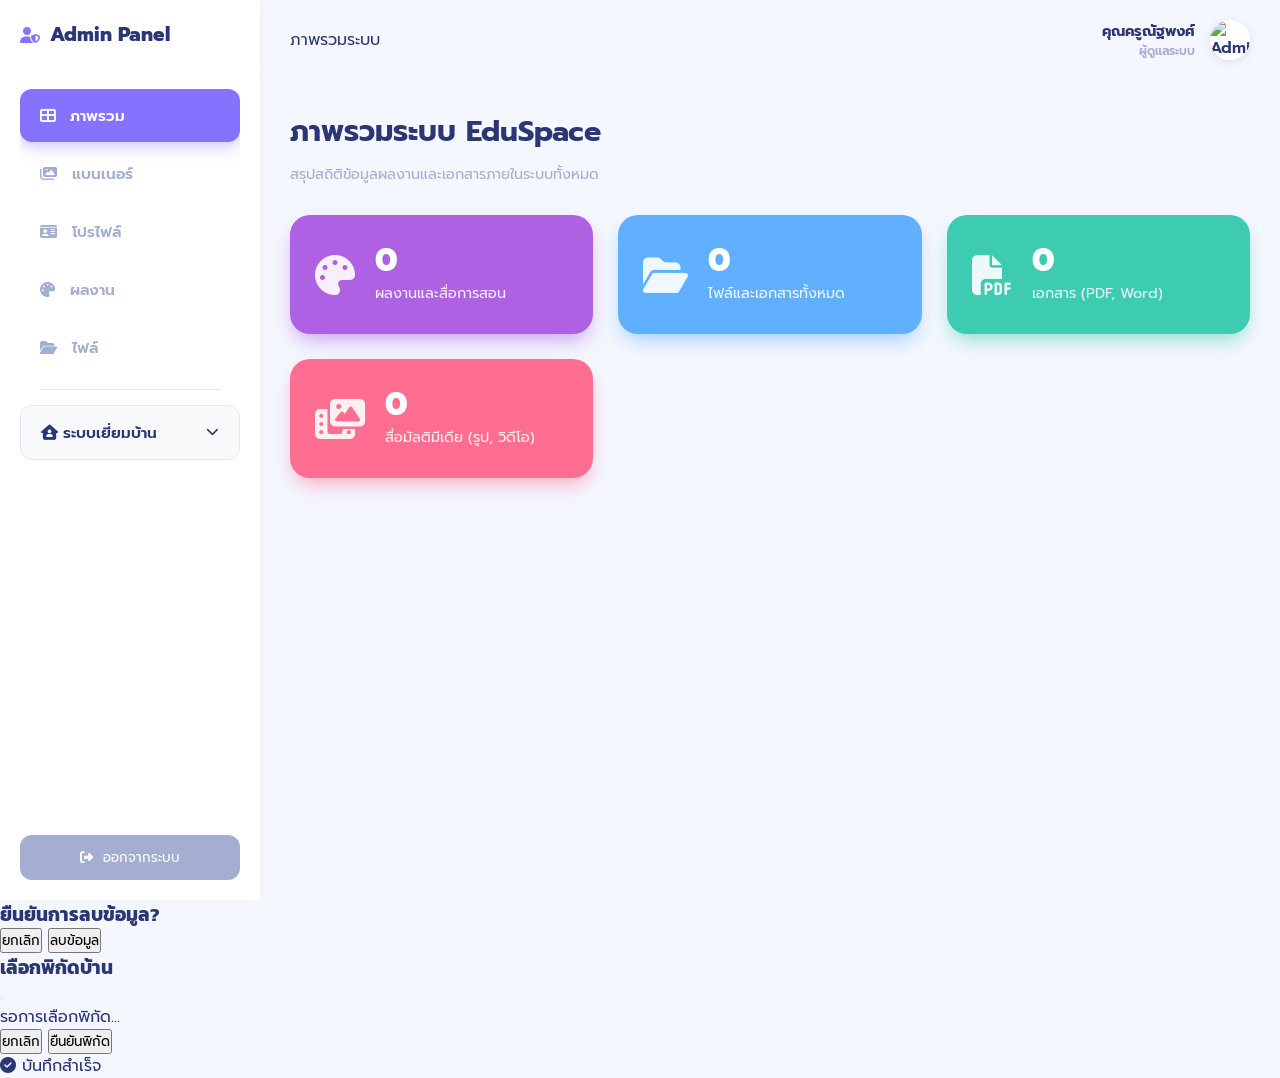
==== admin.html @ 5b153223 "Add files via upload" ====
<!DOCTYPE html>
<html lang="th">
<head>
    <meta charset="UTF-8">
    <meta name="viewport" content="width=device-width, initial-scale=1.0">
    <title>ระบบจัดการหลังบ้าน | EduSpace</title>
    
    <link href="https://fonts.googleapis.com/css2?family=Prompt:wght@300;400;600;800&display=swap" rel="stylesheet">
    <link rel="stylesheet" href="https://cdnjs.cloudflare.com/ajax/libs/font-awesome/6.4.0/css/all.min.css">
    
    <script src="https://cdn.tailwindcss.com"></script>
    <script>
        /* ปิดการล้างค่า CSS เดิม เพื่อไม่ให้หน้าแอดมินพัง */
        tailwind.config = { corePlugins: { preflight: false } };
    </script>
    <script src="https://cdn.jsdelivr.net/npm/lucide@0.263.0/dist/umd/lucide.min.js"></script>
    <script src="https://cdnjs.cloudflare.com/ajax/libs/html2pdf.js/0.10.1/html2pdf.bundle.min.js"></script>
    <link rel="stylesheet" href="https://unpkg.com/leaflet@1.9.4/dist/leaflet.css" />
    <script src="https://unpkg.com/leaflet@1.9.4/dist/leaflet.js"></script>

    <link rel="stylesheet" href="admin.css">
    <style>
        /* Portfolio & Files Admin Styles */
        .portfolio-list { margin-top: 30px; }
        .portfolio-item-row { background: white; border-radius: 16px; padding: 20px 25px; display: flex; align-items: center; gap: 20px; box-shadow: 0 4px 15px rgba(0,0,0,0.04); margin-bottom: 15px; transition: all 0.3s; border-left: 4px solid var(--c5-indigo); }
        .portfolio-item-row:hover { transform: translateX(5px); box-shadow: 0 8px 25px rgba(133,114,255,0.12); }
        .portfolio-thumb { width: 70px; height: 70px; border-radius: 12px; object-fit: cover; background: #f1f5f9; flex-shrink: 0; display: flex; align-items: center; justify-content: center; overflow: hidden; }
        .portfolio-thumb img { width: 100%; height: 100%; object-fit: cover; }
        .portfolio-item-info { flex: 1; }
        .portfolio-item-info h4 { font-size: 1rem; font-weight: 700; margin-bottom: 4px; }
        .portfolio-item-info p { font-size: 0.82rem; color: var(--text-muted); }
        .badge { padding: 4px 12px; border-radius: 20px; font-size: 0.75rem; font-weight: 600; flex-shrink: 0; }
        .badge-c2 { background: rgba(174,98,227,0.15); color: var(--c2-purple); }
        .btn-icon { width: 36px; height: 36px; border-radius: 10px; border: none; cursor: pointer; display: flex; align-items: center; justify-content: center; font-size: 0.9rem; transition: all 0.2s; flex-shrink: 0; }
        .btn-del { background: rgba(255,110,145,0.1); color: var(--c7-pink); }
        .btn-del:hover { background: var(--c7-pink); color: white; }
        .btn-edit { background: rgba(96,176,255,0.1); color: var(--c4-blue); margin-right: 5px; }
        .btn-edit:hover { background: var(--c4-blue); color: white; }

        .files-header { display: flex; justify-content: space-between; align-items: center; margin-bottom: 25px; flex-wrap: wrap; gap: 15px; }
        .search-box { display: flex; align-items: center; gap: 10px; background: white; padding: 10px 20px; border-radius: 12px; box-shadow: 0 2px 10px rgba(0,0,0,0.04); border: 1px solid #e2e8f0; }
        .search-box input { border: none; outline: none; font-family: var(--font-main); font-size: 0.95rem; width: 200px; }
        .files-grid { display: grid; grid-template-columns: repeat(auto-fill, minmax(200px, 1fr)); gap: 20px; }
        .file-card { background: white; border-radius: 16px; padding: 20px; text-align: center; box-shadow: 0 4px 15px rgba(0,0,0,0.04); transition: all 0.3s; cursor: pointer; position: relative; border: 2px solid transparent; }
        .file-card:hover { transform: translateY(-5px); border-color: var(--c5-indigo); box-shadow: 0 12px 30px rgba(133,114,255,0.15); }
        .file-card-icon { font-size: 2.5rem; margin-bottom: 12px; }
        .file-card-name { font-size: 0.85rem; font-weight: 600; word-break: break-all; margin-bottom: 5px; }
        .file-card-size { font-size: 0.75rem; color: var(--text-muted); }
        .file-card-actions { position: absolute; top: 10px; right: 10px; display: none; gap: 5px; }
        .file-card:hover .file-card-actions { display: flex; }

        .modal-overlay { position: fixed; inset: 0; background: rgba(15, 23, 42, 0.5); backdrop-filter: blur(8px); z-index: 999; display: none; align-items: center; justify-content: center; padding: 20px; }
        .modal-overlay.open { display: flex; }
        .modal-box { background: white; border-radius: 24px; padding: 0 40px 40px 40px; width: 100%; max-width: 650px; box-shadow: 0 25px 50px rgba(0,0,0,0.2); animation: modalIn 0.4s cubic-bezier(0.175,0.885,0.32,1.275); max-height: 85vh; overflow-y: auto; position: relative; }
        .modal-box::-webkit-scrollbar { width: 6px; }
        .modal-box::-webkit-scrollbar-track { background: transparent; margin: 20px 0; }
        .modal-box::-webkit-scrollbar-thumb { background: #cbd5e1; border-radius: 10px; }
        @keyframes modalIn { from { opacity: 0; transform: scale(0.95) translateY(20px); } to { opacity: 1; transform: scale(1) translateY(0); } }
        .modal-header { display: flex; justify-content: space-between; align-items: center; margin-bottom: 25px; position: sticky; top: 0; background: rgba(255,255,255,0.95); backdrop-filter: blur(10px); padding: 30px 0 20px 0; z-index: 10; border-bottom: 1px solid #f1f5f9; }
        .modal-close { background: #f1f5f9; border: none; width: 38px; height: 38px; border-radius: 50%; cursor: pointer; font-size: 1.1rem; color: var(--text-muted); transition: all 0.3s; }
        .modal-close:hover { background: var(--c7-pink); color: white; transform: rotate(90deg); }
        .color-picker-row { display: flex; gap: 10px; flex-wrap: wrap; margin-top: 10px; }
        .color-dot { width: 32px; height: 32px; border-radius: 50%; cursor: pointer; transition: transform 0.2s; border: 3px solid transparent; }
        .color-dot.selected { border-color: var(--text-main); transform: scale(1.15); }
        .upload-tabs { display: flex; gap: 10px; margin-bottom: 20px; }
        .upload-tab-btn { padding: 8px 18px; border-radius: 20px; border: none; font-family: var(--font-main); font-size: 0.85rem; font-weight: 600; cursor: pointer; transition: all 0.2s; background: #f1f5f9; color: var(--text-muted); }
        .upload-tab-btn.active { background: var(--c5-indigo); color: white; }
        .upload-tab-pane { display: none; }
        .upload-tab-pane.active { display: block; }
        .empty-state { text-align: center; padding: 60px 20px; color: var(--text-muted); }
        .empty-state i { font-size: 3rem; margin-bottom: 15px; opacity: 0.4; }
        .loading-row { display: flex; align-items: center; justify-content: center; padding: 40px; gap: 12px; color: var(--text-muted); }
        .spinner { width: 24px; height: 24px; border: 3px solid #e2e8f0; border-top-color: var(--c5-indigo); border-radius: 50%; animation: spin 0.8s linear infinite; }
        @keyframes spin { to { transform: rotate(360deg); } }
        .img-preview-box { width: 100%; height: 160px; border-radius: 12px; background: #f1f5f9; margin-top: 10px; display: flex; align-items: center; justify-content: center; overflow: hidden; position: relative; }
        .img-preview-box img { max-width: 100%; max-height: 100%; object-fit: contain; }
        .img-preview-label { font-size: 0.8rem; color: var(--text-muted); margin-top: 6px; text-align: center; }
        .confirm-btns { display: flex; gap: 10px; margin-top: 20px; }
        .btn-confirm-del { flex: 1; padding: 12px; border-radius: 12px; border: none; background: var(--c7-pink); color: white; font-family: var(--font-main); font-weight: 600; cursor: pointer; }
        .btn-cancel { flex: 1; padding: 12px; border-radius: 12px; border: none; background: #f1f5f9; color: var(--text-muted); font-family: var(--font-main); font-weight: 600; cursor: pointer; }
        .icon-pdf { color: #ef4444; } .icon-doc { color: #3b82f6; } .icon-img { color: var(--c2-purple); } .icon-vid { color: var(--c7-pink); } .icon-zip { color: var(--c3-yellow); } .icon-other { color: var(--text-muted); }
        .section-subtitle { color: var(--text-muted); font-size: 0.9rem; margin-top: -15px; margin-bottom: 25px; }
    </style>
</head>
<body>

<div class="admin-container">
    <aside class="sidebar" id="sidebar">
        <div class="sidebar-header">
            <i class="fas fa-user-shield c5-text"></i>
            <h2>Admin Panel</h2>
            <button id="close-sidebar" class="mobile-only"><i class="fas fa-times"></i></button>
        </div>
        <ul class="nav-links">
            <li class="active" data-tab="dashboard"><i class="fas fa-th-large"></i> ภาพรวม</li>
            <li data-tab="banner"><i class="fas fa-images"></i> แบนเนอร์</li>
            <li data-tab="profile"><i class="fas fa-id-card"></i> โปรไฟล์</li>
            <li data-tab="portfolio"><i class="fas fa-palette"></i> ผลงาน</li>
            <li data-tab="files"><i class="fas fa-folder-open"></i> ไฟล์</li>
            
            <hr style="margin: 15px 20px; border: 0; border-top: 1px solid #e2e8f0;">
            
            <li id="homeVisitToggle" class="menu-group-header">
                <div style="display: flex; align-items: center; justify-content: space-between; width: 100%;">
                    <span><i class="fas fa-house-user"></i> ระบบเยี่ยมบ้าน</span>
                    <i class="fas fa-chevron-down toggle-icon" id="visitChevron"></i>
                </div>
            </li>

            <div class="sub-menu-container collapsed" id="homeVisitSubMenu">
                <li data-tab="visit_dashboard"><i class="fas fa-chart-line"></i> สถิติเยี่ยมบ้าน</li>
                <li data-tab="students"><i class="fas fa-users"></i> ข้อมูลนักเรียน</li>
                <li data-tab="visit"><i class="fas fa-home"></i> บันทึกเยี่ยมบ้าน</li>
                <li data-tab="screening"><i class="fas fa-exclamation-triangle"></i> คัดกรองความเสี่ยง</li>
                <li data-tab="map"><i class="fas fa-map-marked-alt"></i> แผนที่ GPS</li>
                <li data-tab="reports"><i class="fas fa-file-pdf"></i> รายงาน PDF</li>
                <li data-tab="visit_settings"><i class="fas fa-cogs"></i> ตั้งค่าระบบเยี่ยมบ้าน</li>
            </div>
        </ul>
        <div class="sidebar-footer">
            <button onclick="logoutAdmin()" class="btn-back" style="width: 100%; border: none; cursor: pointer; font-family: var(--font-main);"><i class="fas fa-sign-out-alt"></i> ออกจากระบบ</button>
        </div>
    </aside>

    <main class="main-content">
        <header class="topbar">
            <div style="display:flex;align-items:center;gap:15px;">
                <button id="menu-toggle"><i class="fas fa-bars"></i></button>
                <span class="topbar-title" id="topbarTitle">ภาพรวมระบบ</span>
            </div>
            <div class="user-profile">
                <div class="user-info" style="text-align:right;">
                    <div style="font-weight:700;font-size:0.9rem;">คุณครูณัฐพงศ์</div>
                    <div style="font-size:0.75rem;color:var(--text-muted);">ผู้ดูแลระบบ</div>
                </div>
                <img src="https://api.dicebear.com/9.x/avataaars/svg?seed=Nattapong" alt="Admin">
            </div>
        </header>

        <div class="content-wrapper">

            <section id="dashboard" class="tab-content active">
                <h2 class="section-title">ภาพรวมระบบ EduSpace</h2>
                <p class="section-subtitle" style="margin-bottom: 30px;">สรุปสถิติข้อมูลผลงานและเอกสารภายในระบบทั้งหมด</p>
                
                <div class="stats-grid" style="grid-template-columns: repeat(auto-fill, minmax(240px, 1fr));">
                    <div class="stat-card-admin bg-c2">
                        <i class="fas fa-palette"></i>
                        <div class="stat-info">
                            <h3 id="stat-portfolio">0</h3>
                            <p>ผลงานและสื่อการสอน</p>
                        </div>
                    </div>
                    <div class="stat-card-admin bg-c4">
                        <i class="fas fa-folder-open"></i>
                        <div class="stat-info">
                            <h3 id="stat-files">0</h3>
                            <p>ไฟล์และเอกสารทั้งหมด</p>
                        </div>
                    </div>
                    <div class="stat-card-admin bg-c1">
                        <i class="fas fa-file-pdf"></i>
                        <div class="stat-info">
                            <h3 id="stat-docs">0</h3>
                            <p>เอกสาร (PDF, Word)</p>
                        </div>
                    </div>
                    <div class="stat-card-admin bg-c7">
                        <i class="fas fa-photo-video"></i>
                        <div class="stat-info">
                            <h3 id="stat-media">0</h3>
                            <p>สื่อมัลติมีเดีย (รูป, วิดีโอ)</p>
                        </div>
                    </div>
                </div>
            </section>

            <section id="banner" class="tab-content">
                <h2 class="section-title">จัดการแบนเนอร์หน้าแรก</h2>
                <form id="bannerForm" class="form-card">
                    <div class="input-group">
                        <label>หัวข้อหลัก (Heading)</label>
                        <input type="text" id="bannerHeading" placeholder="ยกระดับการเรียนรู้สู่อนาคต">
                    </div>
                    <div class="input-group">
                        <label>ข้อความรอง (Subtext)</label>
                        <textarea id="bannerSubtext" rows="3"></textarea>
                    </div>
                    <div class="input-group">
                        <label>รูปภาพพื้นหลัง Hero</label>
                        <div class="upload-tabs">
                            <button type="button" class="upload-tab-btn active" data-pane="url-pane">ใส่ลิงก์ URL</button>
                            <button type="button" class="upload-tab-btn" data-pane="file-pane">อัปโหลดไฟล์</button>
                            <button type="button" class="upload-tab-btn" data-pane="none-pane">ไม่มีรูป</button>
                        </div>
                        <div id="url-pane" class="upload-tab-pane active">
                            <input type="text" id="bannerImageUrl" placeholder="https://example.com/image.jpg">
                        </div>
                        <div id="file-pane" class="upload-tab-pane">
                            <div class="file-drop-area bg-c7-light">
                                <i class="fas fa-cloud-upload-alt c7-text"></i>
                                <p id="bannerFileName">ลากไฟล์มาวาง หรือ คลิกเพื่อเลือกภาพ</p>
                                <input type="file" id="bannerFile" accept="image/*">
                            </div>
                        </div>
                        <div id="none-pane" class="upload-tab-pane"><p style="color:var(--text-muted);padding:15px 0;">จะใช้พื้นหลังค่าเริ่มต้น</p></div>
                        <div class="img-preview-box" id="bannerPreviewBox"><i class="fas fa-image placeholder-icon"></i></div>
                    </div>
                    <button type="submit" id="btnSaveBanner" class="btn-submit bg-c5"><i class="fas fa-save"></i> บันทึกแบนเนอร์</button>
                </form>
            </section>

            <section id="profile" class="tab-content">
                <h2 class="section-title">จัดการข้อมูลส่วนตัว</h2>
                <form id="profileForm" class="form-card">
                    <div class="input-group"><label>ชื่อ-นามสกุล</label><input type="text" id="profInputName"></div>
                    <div class="input-group"><label>ตำแหน่ง</label><input type="text" id="profInputPosition"></div>
                    <div class="input-group"><label>ประวัติโดยย่อ</label><textarea id="profInputBio" rows="3"></textarea></div>
                    <div class="input-group"><label>หน้าที่การปฏิบัติงาน</label><textarea id="profInputJob" rows="3"></textarea></div>
                    <div class="input-group"><label>ข้อมูลอื่นๆ</label><textarea id="profInputOthers" rows="3"></textarea></div>
                    <div class="input-group">
                        <label>รูปภาพโปรไฟล์</label>
                        <div style="display: flex; gap: 10px; align-items: center;">
                            <input type="text" id="profInputImageUrl" placeholder="https://..." style="flex: 1; margin-bottom: 0;">
                            <input type="file" id="profUploadFile" accept="image/*" style="display: none;">
                            <button type="button" id="btnProfUpload" class="bg-c4" style="padding: 12px 20px; border: none; border-radius: 12px; color: white; cursor: pointer; font-weight: 600;"><i class="fas fa-cloud-upload-alt"></i> อัปโหลดรูป</button>
                        </div>
                        <small id="profUploadStatus" style="color: var(--c5-indigo); margin-top: 8px; display: block; font-weight: 600;"></small>
                    </div>
                    <button type="submit" class="btn-submit bg-c5"><i class="fas fa-save"></i> บันทึกโปรไฟล์</button>
                </form>
            </section>

            <section id="portfolio" class="tab-content">
                <h2 class="section-title">จัดการผลงาน</h2>
                <div style="display:flex;gap:15px;margin-bottom:25px;flex-wrap:wrap;">
                    <button id="btnAddPortfolio" class="btn-submit bg-c2" style="width:auto;padding:12px 25px;"><i class="fas fa-plus"></i> เพิ่มผลงานใหม่</button>
                    <div class="search-box"><i class="fas fa-search"></i><input type="text" id="portSearch" placeholder="ค้นหาผลงาน..."></div>
                </div>
                <div id="portList"><div class="loading-row"><div class="spinner"></div> กำลังโหลดข้อมูล...</div></div>
            </section>

            <section id="files" class="tab-content">
                <h2 class="section-title">จัดการไฟล์</h2>
                <div class="files-header">
                    <button id="btnAddFile" class="btn-submit bg-c4" style="width:auto;padding:12px 25px;"><i class="fas fa-upload"></i> อัปโหลดไฟล์ใหม่</button>
                    <div style="display:flex;gap:10px;align-items:center;flex-wrap:wrap;">
                        <div class="search-box"><i class="fas fa-search"></i><input type="text" id="fileSearch" placeholder="ค้นหาไฟล์..."></div>
                        <select id="fileTypeFilter" style="padding:10px 15px;border:1px solid #e2e8f0;border-radius:12px;outline:none;">
                            <option value="">ทุกประเภท</option><option value="pdf">PDF</option><option value="image">รูปภาพ</option><option value="video">วิดีโอ</option><option value="document">เอกสาร</option><option value="other">อื่นๆ</option>
                        </select>
                    </div>
                </div>
                <div id="fileGrid" class="files-grid"><div class="loading-row" style="grid-column:1/-1"><div class="spinner"></div> กำลังโหลดข้อมูล...</div></div>
            </section>

            <section id="visit_dashboard" class="tab-content space-y-6">
                <div><h2 class="font-semibold text-2xl text-slate-900 mb-1" style="font-family:'Kanit';">ภาพรวมการเยี่ยมบ้าน</h2><p class="text-slate-500 text-sm">สถิติการเยี่ยมบ้านนักเรียนทั้งหมด</p></div>
                <div class="grid grid-cols-1 md:grid-cols-2 lg:grid-cols-4 gap-4">
                    <div class="stat-card safe"><div class="flex items-center justify-between mb-3"><span class="text-slate-500 text-xs font-semibold tracking-wider">นักเรียนทั้งหมด</span> <i data-lucide="users" class="w-4 h-4 text-teal-600"></i></div><div id="statTotal" class="text-3xl font-bold text-slate-900">0</div></div>
                    <div class="stat-card"><div class="flex items-center justify-between mb-3"><span class="text-slate-500 text-xs font-semibold tracking-wider">เยี่ยมแล้ว</span> <i data-lucide="check-circle" class="w-4 h-4 text-sky-500"></i></div><div id="statVisited" class="text-3xl font-bold text-slate-900">0</div></div>
                    <div class="stat-card warning"><div class="flex items-center justify-between mb-3"><span class="text-slate-500 text-xs font-semibold tracking-wider">เฝ้าระวัง</span> <i data-lucide="alert-circle" class="w-4 h-4 text-amber-500"></i></div><div id="statWarning" class="text-3xl font-bold text-slate-900">0</div></div>
                    <div class="stat-card urgent"><div class="flex items-center justify-between mb-3"><span class="text-slate-500 text-xs font-semibold tracking-wider">เร่งด่วน</span> <i data-lucide="alert-triangle" class="w-4 h-4 text-rose-500"></i></div><div id="statUrgent" class="text-3xl font-bold text-slate-900">0</div></div>
                </div>
                <div class="grid grid-cols-1 lg:grid-cols-3 gap-6">
                    <div class="lg:col-span-2 bg-white rounded-2xl p-6" style="box-shadow: 0 10px 30px rgba(0,0,0,0.03);">
                        <h3 class="font-semibold text-lg text-slate-900 mb-4" style="font-family:'Kanit';">ประวัติการเยี่ยมบ้านล่าสุด</h3>
                        <div id="recentVisits" class="space-y-3"></div>
                    </div>
                    <div class="bg-teal-50 rounded-2xl p-6 border border-teal-100" style="box-shadow: 0 10px 30px rgba(0,0,0,0.03);">
                        <h3 class="font-semibold text-lg text-teal-900 mb-4" style="font-family:'Kanit';">📊 สรุปสถิติย่อ</h3>
                        <div class="space-y-4 text-sm">
                            <div class="flex justify-between items-center bg-white p-3 rounded-lg"><span class="text-slate-600">อัตราการเยี่ยมแล้ว</span> <span id="visitRate" class="font-bold text-teal-600 text-lg">0%</span></div>
                            <div class="flex justify-between items-center bg-white p-3 rounded-lg"><span class="text-slate-600">คะแนนความเสี่ยงเฉลี่ย</span> <span id="avgRisk" class="font-bold text-amber-600 text-lg">0</span></div>
                            <div class="flex justify-between items-center bg-white p-3 rounded-lg"><span class="text-slate-600">ต้องการความช่วยเหลือ</span> <span id="needsHelp" class="font-bold text-rose-600 text-lg">0 คน</span></div>
                        </div>
                    </div>
                </div>
            </section>

            <section id="students" class="tab-content space-y-6">
                <div class="flex flex-col sm:flex-row items-start sm:items-center justify-between gap-4">
                    <div><h2 class="font-semibold text-2xl text-slate-900 mb-1" style="font-family:'Kanit';">รายชื่อนักเรียน</h2></div>
                    <button onclick="openStudentForm()" class="bg-teal-600 hover:bg-teal-700 text-white px-5 py-2.5 rounded-lg text-sm font-medium flex items-center gap-2 transition shadow-sm border-none cursor-pointer"><i data-lucide="plus" class="w-4 h-4"></i> เพิ่มนักเรียน </button>
                </div>
                <div class="relative">
                    <i data-lucide="search" class="w-5 h-5 absolute left-3 top-3 text-slate-400"></i>
                    <input id="studentSearch" type="text" placeholder="ค้นหาชื่อ, เลขประจำตัว หรือชั้นเรียน..." class="w-full border border-slate-200 bg-white rounded-xl pl-10 pr-4 py-3 text-sm focus:border-teal-500 focus:ring-2 focus:ring-teal-100 outline-none" oninput="filterStudents()">
                </div>
                <div id="studentList" class="grid grid-cols-1 md:grid-cols-2 lg:grid-cols-3 gap-4"></div>
            </section>

            <section id="studentForm" class="tab-content">
                <button onclick="showPage('students')" class="text-sm text-teal-600 hover:text-teal-700 font-medium mb-6 flex items-center gap-1 bg-transparent border-none cursor-pointer"><i data-lucide="arrow-left" class="w-4 h-4"></i> ย้อนกลับ </button>
                <h2 id="sf_title" class="font-semibold text-2xl text-slate-900 mb-6" style="font-family:'Kanit';">เพิ่มนักเรียนใหม่</h2>
                <form id="studentDataForm" class="bg-white rounded-2xl border border-slate-100 p-6 md:p-8 space-y-6 max-w-3xl" style="box-shadow: 0 10px 30px rgba(0,0,0,0.03);">
                    <input type="hidden" id="sf_backendId">
                    <div class="grid grid-cols-1 md:grid-cols-2 gap-6">
                        <div><label class="block text-sm font-medium text-slate-700 mb-2">ชื่อ-สกุล *</label> <input id="sf_name" required class="w-full border border-slate-200 rounded-lg px-4 py-2.5 text-sm bg-slate-50 outline-none"></div>
                        <div><label class="block text-sm font-medium text-slate-700 mb-2">ชื่อเล่น</label> <input id="sf_nickname" class="w-full border border-slate-200 rounded-lg px-4 py-2.5 text-sm bg-slate-50 outline-none"></div>
                        <div><label class="block text-sm font-medium text-slate-700 mb-2">ชั้นเรียน *</label> <input id="sf_class" required placeholder="เช่น ม.1/1" class="w-full border border-slate-200 rounded-lg px-4 py-2.5 text-sm bg-slate-50 outline-none"></div>
                        <div><label class="block text-sm font-medium text-slate-700 mb-2">เลขที่ *</label> <input id="sf_number" type="number" class="w-full border border-slate-200 rounded-lg px-4 py-2.5 text-sm bg-slate-50 outline-none"></div>
                        <div><label class="block text-sm font-medium text-slate-700 mb-2">รหัสนักเรียน *</label> <input id="sf_id" required class="w-full border border-slate-200 rounded-lg px-4 py-2.5 text-sm bg-slate-50 outline-none"></div>
                        <div><label class="block text-sm font-medium text-slate-700 mb-2">เบอร์โทรศัพท์</label> <input id="sf_phone" type="tel" class="w-full border border-slate-200 rounded-lg px-4 py-2.5 text-sm bg-slate-50 outline-none"></div>
                        <div><label class="block text-sm font-medium text-slate-700 mb-2">Line ID</label> <input id="sf_line" class="w-full border border-slate-200 rounded-lg px-4 py-2.5 text-sm bg-slate-50 outline-none"></div>
                        <div><label class="block text-sm font-medium text-slate-700 mb-2">Facebook</label> <input id="sf_facebook" class="w-full border border-slate-200 rounded-lg px-4 py-2.5 text-sm bg-slate-50 outline-none"></div>
                    </div>
                    <div>
                        <label class="block text-sm font-medium text-slate-700 mb-2">รูปโปรไฟล์ (อัปโหลดอัตโนมัติ)</label> 
                        <div class="mt-1 flex justify-center px-6 pt-5 pb-6 border-2 border-slate-300 border-dashed rounded-xl bg-slate-50 cursor-pointer" onclick="document.getElementById('sf_photo').click()">
                            <div class="space-y-1 text-center">
                                <i data-lucide="image" class="mx-auto h-12 w-12 text-slate-400"></i>
                                <span class="text-teal-600 font-medium text-sm">คลิกอัปโหลดรูปภาพ</span>
                                <input id="sf_photo" type="file" accept="image/*" class="sr-only">
                                <p class="text-xs text-slate-500">PNG, JPG ไม่เกิน 5MB</p>
                            </div>
                        </div>
                        <div id="photoPreviewContainer" class="mt-4 hidden text-center">
                            <img id="photo_preview" class="w-32 h-32 object-cover rounded-full border-4 border-white shadow-md mx-auto">
                            <p class="text-xs text-slate-400 mt-2" id="photo_status"></p>
                        </div>
                    </div>
                    <div class="pt-4 border-t border-slate-100 flex justify-end gap-3">
                        <button type="button" onclick="showPage('students')" class="px-5 py-2.5 border border-slate-300 rounded-lg text-sm font-medium text-slate-700 bg-white cursor-pointer">ยกเลิก</button>
                        <button type="button" onclick="saveStudent()" id="saveStudentBtn" class="bg-teal-600 hover:bg-teal-700 text-white px-8 py-2.5 rounded-lg text-sm font-medium shadow-sm border-none cursor-pointer">บันทึกข้อมูล</button>
                    </div>
                </form>
            </section>

            <section id="visit" class="tab-content space-y-6">
                <div><h2 class="font-semibold text-2xl text-slate-900 mb-1" style="font-family:'Kanit';">บันทึกแบบเยี่ยมบ้าน</h2><p class="text-slate-500 text-sm">เลือกรหัสนักเรียนเพื่อบันทึกใหม่ หรือแก้ไขอัปเดตข้อมูลเดิม</p></div>
                <form id="visitForm" class="bg-white rounded-2xl border border-slate-100 p-6 md:p-8 max-w-4xl space-y-10" style="box-shadow: 0 10px 30px rgba(0,0,0,0.03);">
                    
                    <div class="space-y-4">
                        <h3 class="font-semibold text-lg text-teal-800 border-b pb-2" style="font-family:'Kanit';">1. ข้อมูลทั่วไป & สถานการณ์เยี่ยม</h3>
                        <div class="grid grid-cols-1 md:grid-cols-2 gap-4">
                            <div><label class="block text-sm font-medium mb-2">นักเรียน *</label><select id="vf_student" onchange="checkExistingVisit(this.value)" required class="w-full border border-slate-200 rounded-lg px-4 py-2.5 text-sm bg-slate-50 outline-none"></select></div>
                            <div><label class="block text-sm font-medium mb-2">ผู้เยี่ยม *</label><input id="vf_visitor" required class="w-full border border-slate-200 rounded-lg px-4 py-2.5 text-sm bg-slate-100 text-slate-500 cursor-not-allowed outline-none" readonly></div>
                            <div><label class="block text-sm font-medium mb-2">สถานการณ์เยี่ยม</label><select id="vf_visit_status" class="w-full border border-slate-200 rounded-lg px-4 py-2.5 text-sm bg-slate-50 outline-none"><option>เยี่ยมแล้ว</option><option>ยังไม่ได้เยี่ยม</option></select></div>
                            <div><label class="block text-sm font-medium mb-2">วันที่เยี่ยม / ภาคเรียน</label><div class="flex gap-2"><input id="vf_date" type="date" required class="w-full border border-slate-200 rounded-lg px-4 py-2.5 text-sm bg-slate-50 outline-none"><input id="vf_term" placeholder="ภาคเรียนที่" class="w-1/2 border border-slate-200 rounded-lg px-4 py-2.5 text-sm bg-slate-50 outline-none"></div></div>
                        </div>
                    </div>

                    <div class="space-y-4">
                        <h3 class="font-semibold text-lg text-teal-800 border-b pb-2" style="font-family:'Kanit';">2. สภาพที่อยู่อาศัยและการเดินทาง</h3>
                        <div class="grid grid-cols-1 md:grid-cols-2 gap-x-6 gap-y-4">
                            <div><label class="block text-sm font-medium mb-2">บ้านที่อาศัย</label><select id="vf_house_type" class="w-full border border-slate-200 rounded-lg px-4 py-2.5 text-sm outline-none"><option>บ้านตนเอง</option><option>บ้านเช่า</option><option>หอพัก</option><option>อาศัยอยู่กับผู้อื่น/ญาติ</option><option>อื่นๆ</option></select></div>
                            <div><label class="block text-sm font-medium mb-2">ระยะทาง (กม.) / เวลาเดินทาง (นาที)</label><div class="flex gap-2"><input id="vf_distance" type="number" step="0.01" placeholder="กม." class="w-1/2 border border-slate-200 rounded-lg px-4 py-2.5 text-sm bg-slate-100 outline-none" readonly><input id="vf_travel_time" type="number" placeholder="นาที" class="w-1/2 border border-slate-200 rounded-lg px-4 py-2.5 text-sm bg-slate-100 outline-none" readonly></div></div>
                            <div><label class="block text-sm font-medium mb-2">การเดินทางไปโรงเรียน</label><select id="vf_commute" class="w-full border border-slate-200 rounded-lg px-4 py-2.5 text-sm outline-none"><option>ผู้ปกครองมาส่ง</option><option>รถโรงเรียน</option><option>รถโดยสารประจำทาง</option><option>รถยนต์ส่วนตัว</option><option>รถจักรยานยนต์</option><option>รถจักรยาน</option><option>เดิน</option><option>อื่นๆ</option></select></div>
                            <div><label class="block text-sm font-medium mb-2">สภาพตัวบ้าน</label><select id="vf_house_cond" class="w-full border border-slate-200 rounded-lg px-4 py-2.5 text-sm outline-none"><option>ดี</option><option>พอใช้</option><option>เก่าทรุดโทรม</option></select></div>
                            <div><label class="block text-sm font-medium mb-2">ความเป็นระเบียบ</label><select id="vf_house_order" class="w-full border border-slate-200 rounded-lg px-4 py-2.5 text-sm outline-none"><option>สะอาดมีระเบียบ</option><option>ไม่ค่อยสะอาด</option><option>คับแคบ/ไม่มีความเป็นส่วนตัว</option><option>สกปรกไม่มีระเบียบ</option></select></div>
                            <div>
                                <label class="block text-sm font-medium mb-2">สาธารณูปโภคพื้นฐาน</label>
                                <div class="flex gap-4 items-center h-10">
                                    <label class="flex items-center gap-2 text-sm"><input type="checkbox" id="vf_util_elec" class="rounded text-teal-600 w-4 h-4" checked> ไฟฟ้า</label>
                                    <label class="flex items-center gap-2 text-sm"><input type="checkbox" id="vf_util_water" class="rounded text-teal-600 w-4 h-4" checked> น้ำประปา</label>
                                    <label class="flex items-center gap-2 text-sm"><input type="checkbox" id="vf_util_toilet" class="rounded text-teal-600 w-4 h-4" checked> ห้องสุขา</label>
                                </div>
                            </div>
                        </div>
                    </div>

                    <div class="space-y-4">
                        <h3 class="font-semibold text-lg text-teal-800 border-b pb-2" style="font-family:'Kanit';">3. ข้อมูลครอบครัว & รายได้</h3>
                        <div class="grid grid-cols-1 md:grid-cols-2 gap-x-6 gap-y-4">
                            <div><label class="block text-sm font-medium mb-2">จำนวนสมาชิก (คน)</label><input id="vf_fam_members" type="number" class="w-full border border-slate-200 rounded-lg px-4 py-2.5 text-sm outline-none"></div>
                            <div><label class="block text-sm font-medium mb-2">ความสัมพันธ์ในครอบครัว</label><select id="vf_fam_relation" class="w-full border border-slate-200 rounded-lg px-4 py-2.5 text-sm outline-none"><option>รักใคร่กันดี</option><option>ขัดแย้งบางครั้ง</option><option>ขัดแย้งบ่อยครั้ง</option><option>ห่างเหิน</option><option>มีการทำร้ายร่างกาย</option></select></div>
                            <div><label class="block text-sm font-medium mb-2">รายได้เฉลี่ยครอบครัว (บาท/เดือน)</label><input id="vf_fam_income" type="number" class="w-full border border-slate-200 rounded-lg px-4 py-2.5 text-sm outline-none"></div>
                            <div><label class="block text-sm font-medium mb-2">นักเรียนทำงานหารายได้ (บาท/วัน)</label><div class="flex gap-2"><input id="vf_job" placeholder="อาชีพ/งาน" class="w-1/2 border border-slate-200 rounded-lg px-4 py-2.5 text-sm outline-none"><input id="vf_job_income" type="number" placeholder="รายได้" class="w-1/2 border border-slate-200 rounded-lg px-4 py-2.5 text-sm outline-none"></div></div>
                        </div>
                    </div>

                    <div class="space-y-4">
                        <h3 class="font-semibold text-lg text-teal-800 border-b pb-2" style="font-family:'Kanit';">4. พฤติกรรมความเสี่ยง (เลือกเปิดหากพบความเสี่ยง)</h3>
                        <div id="riskTogglesContainer" class="grid grid-cols-1 md:grid-cols-2 gap-4 bg-slate-50 p-4 rounded-xl border border-slate-100"></div>
                    </div>

                    <div class="space-y-4">
                        <h3 class="font-semibold text-lg text-teal-800 border-b pb-2" style="font-family:'Kanit';">5. ความต้องการ & ข้อห่วงใย</h3>
                        <div class="grid grid-cols-1 gap-4">
                            <div><label class="block text-sm font-medium mb-2">ข้อห่วงใยของผู้ปกครอง</label><textarea id="vf_concern" rows="2" class="w-full border border-slate-200 rounded-lg px-4 py-2.5 text-sm outline-none"></textarea></div>
                            <div>
                                <label class="block text-sm font-medium mb-3">สิ่งที่ต้องการให้โรงเรียนช่วยเหลือ</label>
                                <div class="flex flex-wrap gap-4">
                                    <label class="flex items-center gap-2 text-sm"><input type="checkbox" id="vf_help_edu" class="rounded text-teal-600 w-4 h-4"> ด้านการเรียน</label>
                                    <label class="flex items-center gap-2 text-sm"><input type="checkbox" id="vf_help_behav" class="rounded text-teal-600 w-4 h-4"> ด้านพฤติกรรม</label>
                                    <label class="flex items-center gap-2 text-sm"><input type="checkbox" id="vf_help_econ" class="rounded text-teal-600 w-4 h-4"> ทุนการศึกษา/อาหาร</label>
                                </div>
                            </div>
                            <div>
                                <label class="block text-sm font-medium mb-2">ความช่วยเหลืออื่นๆ</label>
                                <input id="vf_otherHelp" placeholder="ระบุความช่วยเหลือเพิ่มเติม..." class="w-full border border-slate-200 rounded-lg px-4 py-2.5 text-sm outline-none">
                            </div>
                        </div>
                    </div>

                    <div class="space-y-4">
                        <h3 class="font-semibold text-lg text-teal-800 border-b pb-2" style="font-family:'Kanit';">6. แนบรูปภาพ & พิกัด GPS</h3>
                        <div class="grid grid-cols-1 md:grid-cols-2 gap-6">
                            <div class="border-2 border-dashed border-slate-200 rounded-xl p-4 text-center bg-slate-50 relative">
                                <label class="block text-sm font-medium text-slate-700 mb-2">รูปถ่ายภายนอกบ้าน</label>
                                <input type="file" id="vf_photo_ext" accept="image/*" class="text-sm text-slate-500 file:mr-4 file:py-2 file:px-4 file:rounded-full file:border-0 file:text-sm file:font-semibold file:bg-teal-50 file:text-teal-700 hover:file:bg-teal-100 cursor-pointer w-full">
                                <img id="preview_ext" class="hidden w-full h-32 object-cover rounded-lg mt-3 border shadow-sm">
                                <p id="status_ext" class="text-xs text-sky-600 mt-2"></p>
                            </div>
                            <div class="border-2 border-dashed border-slate-200 rounded-xl p-4 text-center bg-slate-50 relative">
                                <label class="block text-sm font-medium text-slate-700 mb-2">รูปถ่ายภายในบ้าน / ครอบครัว</label>
                                <input type="file" id="vf_photo_int" accept="image/*" class="text-sm text-slate-500 file:mr-4 file:py-2 file:px-4 file:rounded-full file:border-0 file:text-sm file:font-semibold file:bg-teal-50 file:text-teal-700 hover:file:bg-teal-100 cursor-pointer w-full">
                                <img id="preview_int" class="hidden w-full h-32 object-cover rounded-lg mt-3 border shadow-sm">
                                <p id="status_int" class="text-xs text-sky-600 mt-2"></p>
                            </div>
                        </div>
                        
                        <div class="mt-4 flex flex-col md:flex-row items-start md:items-center justify-between bg-sky-50 p-4 rounded-xl border border-sky-100 gap-4">
                            <div>
                                <p class="font-medium text-sm text-sky-900">พิกัด GPS บ้านนักเรียน</p>
                                <p id="gpsInfo" class="text-xs text-sky-600 mt-1 font-mono">ยังไม่มีข้อมูลพิกัด</p>
                            </div>
                            <div class="flex gap-2 w-full md:w-auto">
                                <button type="button" onclick="getGPS()" class="bg-sky-600 hover:bg-sky-700 text-white px-5 py-2.5 rounded-lg text-sm font-medium transition shadow-sm w-full md:w-auto flex items-center justify-center gap-2 border-none cursor-pointer"><i data-lucide="map-pin" class="w-4 h-4"></i> ดึงพิกัด</button>
                                <button type="button" onclick="openMapPicker()" class="bg-indigo-600 hover:bg-indigo-700 text-white px-5 py-2.5 rounded-lg text-sm font-medium transition shadow-sm w-full md:w-auto flex items-center justify-center gap-2 border-none cursor-pointer"><i data-lucide="map" class="w-4 h-4"></i> ปักหมุดเอง</button>
                            </div>
                        </div>
                        
                        <div class="mt-4">
                            <label class="block text-sm font-medium mb-2">ลายเซ็นผู้ปกครอง</label>
                            <canvas id="sigCanvas" class="border border-slate-300 rounded-xl w-full bg-white cursor-crosshair" height="120"></canvas>
                            <div class="text-right mt-2"><button type="button" onclick="clearSignature()" class="text-xs px-3 py-1.5 bg-rose-50 text-rose-600 rounded-lg hover:bg-rose-100 font-medium border-none cursor-pointer">ล้างลายเซ็น</button></div>
                        </div>
                    </div>

                    <div class="pt-6 border-t border-slate-200">
                        <button type="button" onclick="saveVisit()" id="saveVisitBtn" class="w-full bg-teal-600 hover:bg-teal-700 text-white px-6 py-4 rounded-xl text-lg font-semibold shadow-md flex justify-center items-center gap-2 border-none cursor-pointer">
                            <i data-lucide="save" class="w-5 h-5"></i> <span id="saveVisitBtnText">บันทึกข้อมูลเยี่ยมบ้าน</span>
                        </button>
                    </div>
                </form>
            </section>

            <section id="screening" class="tab-content space-y-6">
                <h2 class="font-semibold text-2xl mb-2" style="font-family:'Kanit';">คัดกรองความเสี่ยง</h2>
                <div id="screeningList" class="grid grid-cols-1 md:grid-cols-2 gap-4"></div>
            </section>
            
            <section id="map" class="tab-content space-y-4">
                <h2 class="font-semibold text-2xl mb-2" style="font-family:'Kanit';">แผนที่พิกัดบ้านนักเรียน</h2>
                <div class="flex flex-col lg:flex-row gap-4">
                    <div class="flex-1 bg-white rounded-2xl border border-slate-200 p-2 relative" style="box-shadow: 0 10px 30px rgba(0,0,0,0.03);">
                        <div id="mapCanvas" class="w-full h-[500px] lg:h-[600px] rounded-xl z-0"></div>
                    </div>
                    <div class="w-full lg:w-80 bg-white rounded-2xl border border-slate-200 p-4 flex flex-col h-[500px] lg:h-[600px]" style="box-shadow: 0 10px 30px rgba(0,0,0,0.03);">
                        <h3 class="font-semibold text-lg mb-3 flex items-center justify-between text-slate-800" style="font-family:'Kanit';">
                            <span>รายชื่อนักเรียน</span>
                            <span class="text-xs font-normal text-slate-500 bg-slate-100 px-2 py-1 rounded-lg">พิกัดทั้งหมด: <span id="mapStudentTotal">0</span></span>
                        </h3>
                        <div class="flex gap-2 mb-3 pb-3 border-b border-slate-100">
                            <button onclick="mapSelectAll(true)" class="flex-1 text-xs py-2 bg-teal-50 text-teal-700 rounded-lg font-medium border-none cursor-pointer hover:bg-teal-100 transition">เลือกทั้งหมด</button>
                            <button onclick="mapSelectAll(false)" class="flex-1 text-xs py-2 bg-slate-50 text-slate-600 rounded-lg font-medium border-none cursor-pointer hover:bg-slate-100 transition">ยกเลิก</button>
                        </div>
                        <div id="mapStudentCheckboxes" class="flex-1 overflow-y-auto space-y-1 pr-2"></div>
                    </div>
                </div>
                <div class="grid grid-cols-3 gap-4 text-center font-bold bg-white p-4 rounded-2xl border border-slate-200" style="box-shadow: 0 10px 30px rgba(0,0,0,0.03);">
                    <div><span class="block text-sm font-normal text-slate-500">แสดงบนแผนที่</span><span id="mapGpsCount" class="text-xl">0</span></div>
                    <div><span class="block text-sm font-normal text-slate-500">เฝ้าระวัง</span><span id="mapWarningCount" class="text-xl text-amber-500">0</span></div>
                    <div><span class="block text-sm font-normal text-slate-500">เร่งด่วน</span><span id="mapUrgentCount" class="text-xl text-rose-500">0</span></div>
                </div>
            </section>

            <section id="reports" class="tab-content space-y-6">
                <div class="flex flex-col md:flex-row justify-between items-start md:items-center gap-4">
                    <div>
                        <h2 class="font-semibold text-2xl text-slate-900" style="font-family:'Kanit';">รายงานผลการเยี่ยมบ้าน</h2>
                        <p class="text-sm text-slate-500">พิมพ์ PDF รูปแบบราชการ (Font Sarabun)</p>
                    </div>
                    <div class="flex items-center gap-3 w-full md:w-auto">
                        <div class="flex flex-col">
                            <label class="text-xs font-medium text-slate-500 mb-1">อัปโหลดหน้าปก PDF (A4)</label>
                            <input type="file" id="pdfCoverUpload" accept="image/*" class="text-xs text-slate-500 file:mr-2 file:py-1 file:px-3 file:rounded file:border-0 file:bg-indigo-50 file:text-indigo-700">
                        </div>
                        <button onclick="exportOfficialPDF()" class="bg-rose-600 hover:bg-rose-700 text-white px-5 py-3 rounded-xl text-sm font-medium flex items-center gap-2 shadow-sm border-none cursor-pointer"><i data-lucide="printer" class="w-4 h-4"></i> พิมพ์ PDF</button>
                    </div>
                </div>
                <div class="grid grid-cols-1 md:grid-cols-2 gap-6">
                    <div class="bg-white p-6 rounded-2xl border border-slate-200" style="box-shadow: 0 10px 30px rgba(0,0,0,0.03);"><h3 class="font-semibold mb-4" style="font-family:'Kanit';">สรุปความเสี่ยงรวม</h3><div id="classSummary" class="space-y-3"></div></div>
                    <div class="bg-white p-6 rounded-2xl border border-slate-200" style="box-shadow: 0 10px 30px rgba(0,0,0,0.03);"><h3 class="font-semibold mb-4" style="font-family:'Kanit';">รายชื่อแยกตามความเสี่ยง</h3><div id="individualReports" class="space-y-2 max-h-64 overflow-y-auto pr-2"></div></div>
                </div>
            </section>

            <section id="visit_settings" class="tab-content space-y-6">
                <h2 class="font-semibold text-2xl text-slate-900 mb-1" style="font-family:'Kanit';">การตั้งค่าระบบเยี่ยมบ้าน</h2>
                <div class="bg-white rounded-2xl border border-slate-200 p-6 md:p-8 max-w-2xl space-y-6" style="box-shadow: 0 10px 30px rgba(0,0,0,0.03);">
                    <div><label class="block text-sm font-medium mb-2">ชื่อโรงเรียน</label><input id="set_school" class="w-full border border-slate-200 rounded-lg px-4 py-2.5 text-sm bg-slate-50 outline-none"></div>
                    <div><label class="block text-sm font-medium mb-2">ชื่อครูประจำชั้น</label><input id="set_teacher" class="w-full border border-slate-200 rounded-lg px-4 py-2.5 text-sm bg-slate-50 outline-none"></div>
                    <div><label class="block text-sm font-medium mb-2">พิกัด GPS โรงเรียน</label><input id="set_school_gps" placeholder="เช่น 13.736717, 100.523186" class="w-full border border-slate-200 rounded-lg px-4 py-2.5 text-sm bg-slate-50 outline-none"></div>
                    <div><label class="block text-sm font-medium mb-2">Google Apps Script Web App URL</label> <input id="set_api" type="url" class="w-full border border-indigo-200 bg-indigo-50 rounded-lg px-4 py-3 text-sm outline-none"></div>
                    <button onclick="saveSettings()" class="bg-slate-800 text-white px-6 py-3 rounded-xl font-medium w-full mt-4 shadow-sm border-none cursor-pointer hover:bg-slate-900 transition">บันทึกการตั้งค่า</button>
                </div>
            </section>

        </div>
    </main>
</div>

<div class="modal-overlay" id="modalPortfolio">
    <div class="modal-box">
        <div class="modal-header">
            <h3 id="modalPortTitle"><i class="fas fa-palette c2-text"></i> เพิ่มผลงานใหม่</h3>
            <button class="modal-close" data-close="modalPortfolio"><i class="fas fa-times"></i></button>
        </div>
        <form id="portfolioForm">
            <input type="hidden" id="portId">
            <div class="input-group"><label>ชื่อผลงาน / หมวดหมู่</label><input type="text" id="portTitle" required></div>
            <div class="input-group"><label>คำอธิบายสั้นๆ</label><textarea id="portDesc" rows="2"></textarea></div>
            <div class="input-group"><label>รายละเอียดเชิงลึก</label><textarea id="portLongDesc" rows="5"></textarea></div>
            <div class="input-group">
                <label>สี Theme</label>
                <div class="color-picker-row">
                    <div class="color-dot selected" data-color="c2" style="background:var(--c2-purple);"></div>
                    <div class="color-dot" data-color="c4" style="background:var(--c4-blue);"></div>
                    <div class="color-dot" data-color="c7" style="background:var(--c7-pink);"></div>
                    <div class="color-dot" data-color="c1" style="background:var(--c1-teal);"></div>
                </div>
                <input type="hidden" id="portColor" value="c2">
            </div>
            <div class="input-group"><label>ป้ายกำกับ (badge)</label><input type="text" id="portBadge"></div>
            <div class="input-group"><label>ชื่อปุ่มหลัก</label><input type="text" id="portBtn1" value="ดูรายละเอียด"></div>
            <div class="input-group"><label>ลิงก์ปุ่มหลัก</label><input type="text" id="portBtn1Link"></div>
            <div class="input-group"><label>ชื่อปุ่มรอง</label><input type="text" id="portBtn2" value="แกลลอรี"></div>
            <div class="input-group"><label>ลิงก์ปุ่มรอง</label><input type="text" id="portBtn2Link"></div>
            <div class="input-group">
                <label>รูปภาพการ์ด</label>
                <div class="upload-tabs">
                    <button type="button" class="upload-tab-btn active" data-pane="port-url-pane">ใส่ลิงก์ URL</button>
                    <button type="button" class="upload-tab-btn" data-pane="port-file-pane">อัปโหลดไฟล์</button>
                </div>
                <div id="port-url-pane" class="upload-tab-pane active"><input type="text" id="portImageUrl"></div>
                <div id="port-file-pane" class="upload-tab-pane">
                    <div class="file-drop-area bg-c2-light"><i class="fas fa-cloud-upload-alt c2-text"></i><p id="portFileName">คลิกหรือลากไฟล์</p><input type="file" id="portFile" accept="image/*"></div>
                </div>
                <div class="img-preview-box" id="portPreviewBox"><i class="fas fa-image placeholder-icon"></i></div>
            </div>
            <div class="input-group"><label>ลำดับแสดงผล</label><input type="number" id="portOrder" value="99"></div>
            <button type="submit" class="btn-submit bg-c2" id="btnSavePortfolio"><i class="fas fa-save"></i> บันทึกผลงาน</button>
        </form>
    </div>
</div>

<div class="modal-overlay" id="modalFile">
    <div class="modal-box">
        <div class="modal-header">
            <h3><i class="fas fa-upload c4-text"></i> อัปโหลดไฟล์ใหม่</h3>
            <button class="modal-close" data-close="modalFile"><i class="fas fa-times"></i></button>
        </div>
        <form id="fileUploadForm">
            <div class="input-group"><label>ชื่อไฟล์</label><input type="text" id="fileName" required></div>
            <div class="input-group"><label>ประเภทไฟล์</label><select id="fileType"><option value="pdf">PDF</option><option value="document">เอกสาร</option><option value="image">รูปภาพ</option><option value="video">วิดีโอ</option><option value="other">อื่นๆ</option></select></div>
            <div class="input-group"><label>ลิงก์ไฟล์</label><input type="text" id="fileUrl" required></div>
            <div class="input-group"><label>คำอธิบายไฟล์</label><textarea id="fileDesc" rows="2"></textarea></div>
            <div class="input-group"><label>หมวดหมู่</label><input type="text" id="fileCat"></div>
            <div class="input-group"><label>ลำดับ</label><input type="number" id="fileOrder" value="1"></div>
            <button type="submit" class="btn-submit bg-c4"><i class="fas fa-save"></i> บันทึกข้อมูลไฟล์</button>
        </form>
    </div>
</div>

<div class="modal-overlay" id="modalConfirmDelete">
    <div class="modal-box" style="max-width:380px;">
        <div class="modal-header">
            <h3><i class="fas fa-trash c7-text"></i> ยืนยันการลบ</h3>
            <button class="modal-close" data-close="modalConfirmDelete"><i class="fas fa-times"></i></button>
        </div>
        <p id="confirmDeleteMsg" style="color:var(--text-muted);line-height:1.6;"></p>
        <div class="confirm-btns">
            <button class="btn-cancel" data-close="modalConfirmDelete">ยกเลิก</button>
            <button class="btn-confirm-del" id="btnConfirmDelete"><i class="fas fa-trash"></i> ลบเลย</button>
        </div>
    </div>
</div>

<div id="deleteOverlay" class="fixed inset-0 bg-black/40 z-50 hidden flex items-center justify-center p-4 backdrop-blur-sm">
    <div class="bg-white rounded-2xl p-6 max-w-sm w-full space-y-4 text-center shadow-xl">
        <h3 class="font-semibold text-lg text-slate-900" style="font-family:'Kanit';">ยืนยันการลบข้อมูล?</h3>
        <p id="deleteMsgVisit" class="text-sm text-slate-500 pb-4"></p>
        <div class="flex gap-3 justify-center">
            <button onclick="cancelDelete()" class="px-5 py-2.5 border border-slate-200 bg-white rounded-xl text-sm cursor-pointer w-full hover:bg-slate-50 transition">ยกเลิก</button>
            <button onclick="confirmDelete()" class="px-5 py-2.5 bg-rose-600 text-white border-none rounded-xl text-sm cursor-pointer w-full hover:bg-rose-700 transition">ลบข้อมูล</button>
        </div>
    </div>
</div>

<div id="mapPickerModal" class="fixed inset-0 bg-black/50 z-[60] hidden flex items-center justify-center p-4 backdrop-blur-sm">
    <div class="bg-white rounded-2xl w-full max-w-3xl overflow-hidden shadow-2xl flex flex-col">
        <div class="p-4 border-b border-slate-100 flex justify-between items-center bg-slate-50">
            <h3 class="font-semibold text-lg text-slate-800" style="font-family:'Kanit';">เลือกพิกัดบ้าน</h3>
            <button type="button" onclick="closeMapPicker()" class="border-none bg-slate-200 hover:bg-slate-300 rounded-full p-1 cursor-pointer transition"><i data-lucide="x" class="w-5 h-5"></i></button>
        </div>
        <div class="p-2 bg-slate-100"><div id="pickerMapCanvas" class="w-full h-[60vh] rounded-xl z-0 border border-slate-300"></div></div>
        <div class="p-4 bg-white flex flex-col sm:flex-row justify-between items-center gap-4">
            <div class="text-sm text-slate-600 font-mono bg-slate-50 px-3 py-1.5 rounded-lg border border-slate-200 w-full sm:w-auto text-center" id="pickerCoords">รอการเลือกพิกัด...</div>
            <div class="flex gap-3 w-full sm:w-auto">
                <button type="button" onclick="closeMapPicker()" class="w-full sm:w-auto px-5 py-2.5 border border-slate-300 bg-white hover:bg-slate-50 rounded-lg text-sm cursor-pointer transition">ยกเลิก</button>
                <button type="button" onclick="confirmMapPicker()" class="w-full sm:w-auto px-5 py-2.5 bg-indigo-600 hover:bg-indigo-700 text-white border-none rounded-lg text-sm cursor-pointer transition flex items-center justify-center gap-2"><i data-lucide="check-circle" class="w-4 h-4"></i> ยืนยันพิกัด</button>
            </div>
        </div>
    </div>
</div>

<div class="toast" id="toastAdmin">
    <i class="fas fa-check-circle"></i>
    <span id="toastMsgAdmin">บันทึกสำเร็จ</span>
</div>

<script src="https://www.gstatic.com/firebasejs/10.8.0/firebase-app-compat.js"></script>
<script src="https://www.gstatic.com/firebasejs/10.8.0/firebase-auth-compat.js"></script>
<script src="https://www.gstatic.com/firebasejs/10.8.0/firebase-firestore-compat.js"></script>
<script src="https://www.gstatic.com/firebasejs/10.8.0/firebase-storage-compat.js"></script>
<script src="admin.js"></script>
</body>
</html>
---- admin.css ----
@import url('https://fonts.googleapis.com/css2?family=Prompt:wght@300;400;600;800&display=swap');
@import url('https://fonts.googleapis.com/css2?family=Kanit:wght@300;400;500;600;700&display=swap');

:root {
    --font-main: 'Prompt', sans-serif;
    
    /* 10 Colors Palette */
    --c1-teal: #3dcbb1;
    --c2-purple: #ae62e3;
    --c3-yellow: #ffb84d;
    --c4-blue: #60b0ff;
    --c5-indigo: #8572ff;
    --c6-orange: #ff8b60;
    --c7-pink: #ff6e91;
    --c8-magenta: #c962ff;
    --c9-cyan: #3fd4e5;
    --c10-green: #3cd4a0;

    /* Light variants for background */
    --c2-light: rgba(174, 98, 227, 0.1);
    --c4-light: rgba(96, 176, 255, 0.1);
    --c7-light: rgba(255, 110, 145, 0.1);

    --bg-main: #f4f7fe;
    --sidebar-bg: #ffffff;
    --text-main: #2b3674;
    --text-muted: #a3aed1;
}

* { 
    margin: 0; 
    padding: 0; 
    box-sizing: border-box; 
    font-family: var(--font-main); 
}

body { 
    background-color: var(--bg-main); 
    color: var(--text-main); 
    overflow-x: hidden; 
}

/* Utilities */
.c2-text { color: var(--c2-purple); }
.c4-text { color: var(--c4-blue); }
.c5-text { color: var(--c5-indigo); }
.c7-text { color: var(--c7-pink); }
.bg-c2-light { background-color: var(--c2-light); border: 2px dashed var(--c2-purple); }
.bg-c4-light { background-color: var(--c4-light); border: 2px dashed var(--c4-blue); }
.bg-c7-light { background-color: var(--c7-light); border: 2px dashed var(--c7-pink); }

/* Layout */
.admin-container { 
    display: flex; 
    min-height: 100vh; 
}

/* Sidebar */
.sidebar {
    width: 260px; 
    background: var(--sidebar-bg);
    padding: 20px; 
    box-shadow: 4px 0 20px rgba(0,0,0,0.02);
    display: flex; 
    flex-direction: column; 
    z-index: 100;
    transition: transform 0.3s ease;
}

.sidebar-header { 
    display: flex; 
    align-items: center; 
    gap: 10px; 
    margin-bottom: 40px; 
}

.sidebar-header h2 { 
    font-size: 1.2rem; 
    font-weight: 800; 
}

.mobile-only { 
    display: none; 
    background: none; 
    border: none; 
    font-size: 1.5rem; 
    color: var(--text-muted); 
    cursor: pointer; 
    margin-left: auto; 
}

.nav-links { 
    list-style: none; 
    flex: 1; 
    overflow-y: auto;
}

.nav-links::-webkit-scrollbar { width: 4px; }
.nav-links::-webkit-scrollbar-thumb { background: #cbd5e1; border-radius: 4px; }

.nav-links li {
    padding: 15px 20px; 
    margin-bottom: 5px;
    border-radius: 12px; 
    cursor: pointer;
    font-weight: 600; 
    color: var(--text-muted);
    display: flex; 
    align-items: center; 
    gap: 15px;
    transition: all 0.3s;
    font-size: 0.95rem;
}

.nav-links li:hover { 
    background: rgba(0,0,0,0.02); 
    color: var(--c5-indigo); 
}

.nav-links li.active { 
    background: var(--c5-indigo); 
    color: white; 
    box-shadow: 0 5px 15px rgba(133, 114, 255, 0.4); 
}

.sidebar-footer .btn-back {
    display: flex; 
    align-items: center; 
    gap: 10px; 
    padding: 12px;
    text-decoration: none; 
    color: white; 
    background: var(--text-muted);
    border-radius: 12px; 
    justify-content: center; 
    transition: 0.3s;
    margin-top: 20px;
}

.sidebar-footer .btn-back:hover { 
    background: var(--text-main); 
}

/* Modal */
#modalPortfolio, #modalFile { padding: 0; }
#modalPortfolio .modal-box, #modalFile .modal-box {
    width: 100vw; max-width: 100%; height: 100vh; max-height: 100vh; border-radius: 0;
}
#modalPortfolio form, #modalFile form { max-width: 800px; margin: 0 auto; }
#modalPortfolio .modal-header, #modalFile .modal-header { max-width: 800px; margin: 0 auto 25px auto; }
@media (max-width: 576px) {
    #modalPortfolio .modal-box, #modalFile .modal-box { border-radius: 0; }
}

/* Main Content */
.main-content { 
    flex: 1; 
    display: flex; 
    flex-direction: column; 
    width: calc(100% - 260px); 
}

.topbar {
    display: flex; justify-content: space-between; align-items: center;
    padding: 20px 30px; background: rgba(244, 247, 254, 0.8);
    backdrop-filter: blur(10px); position: sticky; top: 0; z-index: 50;
}

#menu-toggle { 
    background: white; border: none; padding: 10px; border-radius: 8px; 
    cursor: pointer; box-shadow: 0 2px 10px rgba(0,0,0,0.05); display: none; 
}

.user-profile { display: flex; align-items: center; gap: 15px; font-weight: 600; }
.user-profile img { width: 40px; height: 40px; border-radius: 50%; background: white; box-shadow: 0 2px 10px rgba(0,0,0,0.1); }
.content-wrapper { padding: 30px; }

/* Tabs */
.tab-content { display: none; animation: fadeIn 0.4s ease; }
.tab-content.active { display: block; }
@keyframes fadeIn { from { opacity: 0; transform: translateY(10px); } to { opacity: 1; transform: translateY(0); } }

.section-title { font-size: 1.8rem; margin-bottom: 25px; color: var(--text-main); }

/* Dashboard Stats Grid */
.stats-grid { display: grid; grid-template-columns: repeat(auto-fill, minmax(200px, 1fr)); gap: 25px; }
.stat-card-admin {
    padding: 30px 25px; border-radius: 20px; color: white; display: flex; align-items: center; gap: 20px; transition: all 0.3s ease;
}
.stat-card-admin:hover { transform: translateY(-5px); box-shadow: 0 15px 30px rgba(0,0,0,0.15); }
.stat-card-admin i { font-size: 2.5rem; opacity: 0.9; }
.stat-info { text-align: left; }
.stat-info h3 { font-size: 2rem; font-weight: 800; margin-bottom: 2px; line-height: 1; }
.stat-info p { font-size: 0.9rem; opacity: 0.9; font-weight: 400; margin-top: 5px; }

.bg-c1 { background: var(--c1-teal); box-shadow: 0 10px 20px -5px rgba(61, 203, 177, 0.6); }
.bg-c2 { background: var(--c2-purple); box-shadow: 0 10px 20px -5px rgba(174, 98, 227, 0.6); }
.bg-c3 { background: var(--c3-yellow); box-shadow: 0 10px 20px -5px rgba(255, 184, 77, 0.6); }
.bg-c4 { background: var(--c4-blue); box-shadow: 0 10px 20px -5px rgba(96, 176, 255, 0.6); }
.bg-c5 { background: var(--c5-indigo); box-shadow: 0 10px 20px -5px rgba(133, 114, 255, 0.6); }
.bg-c6 { background: var(--c6-orange); box-shadow: 0 10px 20px -5px rgba(255, 139, 96, 0.6); }
.bg-c7 { background: var(--c7-pink); box-shadow: 0 10px 20px -5px rgba(255, 110, 145, 0.6); }

/* Forms & Uploads */
.form-card { background: white; padding: 30px; border-radius: 20px; box-shadow: 0 10px 30px rgba(0,0,0,0.03); max-width: 800px; }
.input-group { margin-bottom: 25px; }
.input-group label { display: block; margin-bottom: 10px; font-weight: 600; color: var(--text-main); }
.input-group input[type="text"], .input-group textarea, .input-group input[type="number"], .input-group select {
    width: 100%; padding: 15px; border: 1px solid #e2e8f0; border-radius: 12px; font-size: 1rem; outline: none; transition: border 0.3s; font-family: var(--font-main);
}
.input-group input:focus, .input-group textarea:focus, .input-group select:focus { border-color: var(--c4-blue); }

.file-drop-area { padding: 40px 20px; border-radius: 16px; text-align: center; position: relative; cursor: pointer; transition: all 0.3s; }
.file-drop-area i { font-size: 3rem; margin-bottom: 15px; }
.file-drop-area input[type="file"] { position: absolute; top: 0; left: 0; width: 100%; height: 100%; opacity: 0; cursor: pointer; }

.btn-submit { padding: 15px 30px; color: white; border: none; border-radius: 12px; font-size: 1rem; font-weight: 600; cursor: pointer; transition: transform 0.2s; width: 100%; }
.btn-submit:hover { transform: translateY(-3px); }

/* Responsive */
@media (max-width: 992px) {
    .sidebar { position: fixed; transform: translateX(-100%); height: 100vh; }
    .sidebar.show { transform: translateX(0); }
    .main-content { width: 100%; }
    #menu-toggle { display: block; }
    .mobile-only { display: block; }
}

@media (max-width: 576px) {
    .stats-grid { grid-template-columns: 1fr 1fr; }
    .content-wrapper { padding: 15px; }
}

/* =========================================
   Styles เฉพาะส่วนระบบเยี่ยมบ้าน (Home Visit)
   ========================================= */
.stat-card { background: #fff; border-radius: 16px; padding: 24px; transition: transform 0.2s; border: 1px solid #f1f5f9; }
.stat-card:hover { transform: translateY(-2px); box-shadow: 0 4px 12px rgba(0,0,0,0.05); }
.stat-card.urgent { border-bottom: 4px solid #f43f5e; }
.stat-card.warning { border-bottom: 4px solid #f59e0b; }
.stat-card.safe { border-bottom: 4px solid #10b981; }

.toast-msg { position: fixed; bottom: 30px; right: 30px; z-index: 9999; padding: 15px 25px; border-radius: 12px; color: #fff; font-weight: 500; font-size: 15px; box-shadow: 0 10px 25px -5px rgba(0,0,0,0.15); animation: toastIn 0.3s ease-out, toastOut 0.3s 2.5s ease-in forwards; font-family: 'Kanit', sans-serif; }
@keyframes toastIn { from { opacity: 0; transform: translateY(20px); } to { opacity: 1; transform: translateY(0); } }
@keyframes toastOut { from { opacity: 1; } to { opacity: 0; transform: translateY(20px); } }

.risk-badge { display: inline-flex; align-items: center; padding: 4px 12px; border-radius: 20px; font-size: 0.75rem; font-weight: 500; }
.risk-checkbox:checked + div { background-color: #f43f5e !important; }

/* จัดการ Layer ของแผนที่ให้ซ้อนกันถูกต้องในหน้าแอดมิน */
#mapCanvas, #pickerMapCanvas { z-index: 1 !important; }

/* --- สไตล์สำหรับเมนูแบบ Dropdown ใน Sidebar --- */
.menu-group-header {
    background: #f8fafc !important;
    color: var(--text-main) !important;
    margin-bottom: 5px;
    border: 1px solid #e2e8f0;
}

.menu-group-header:hover {
    background: #f1f5f9 !important;
}

.toggle-icon {
    font-size: 0.8rem;
    transition: transform 0.3s ease;
}

.toggle-icon.rotate {
    transform: rotate(180deg);
}

.sub-menu-container {
    overflow: hidden;
    transition: max-height 0.4s cubic-bezier(0.4, 0, 0.2, 1), opacity 0.3s ease;
    max-height: 600px; /* ความสูงสูงสุดเมื่อกางออก */
    opacity: 1;
    padding-left: 10px; /* ทำให้เมนูย่อยดูเยื้องเข้าไป */
}

/* สถานะตอนยุบ (ค่าเริ่มต้น) */
.sub-menu-container.collapsed {
    max-height: 0 !important;
    opacity: 0;
    pointer-events: none;
}

.sub-menu-container li {
    font-size: 0.9rem !important;
    padding: 12px 20px !important;
}
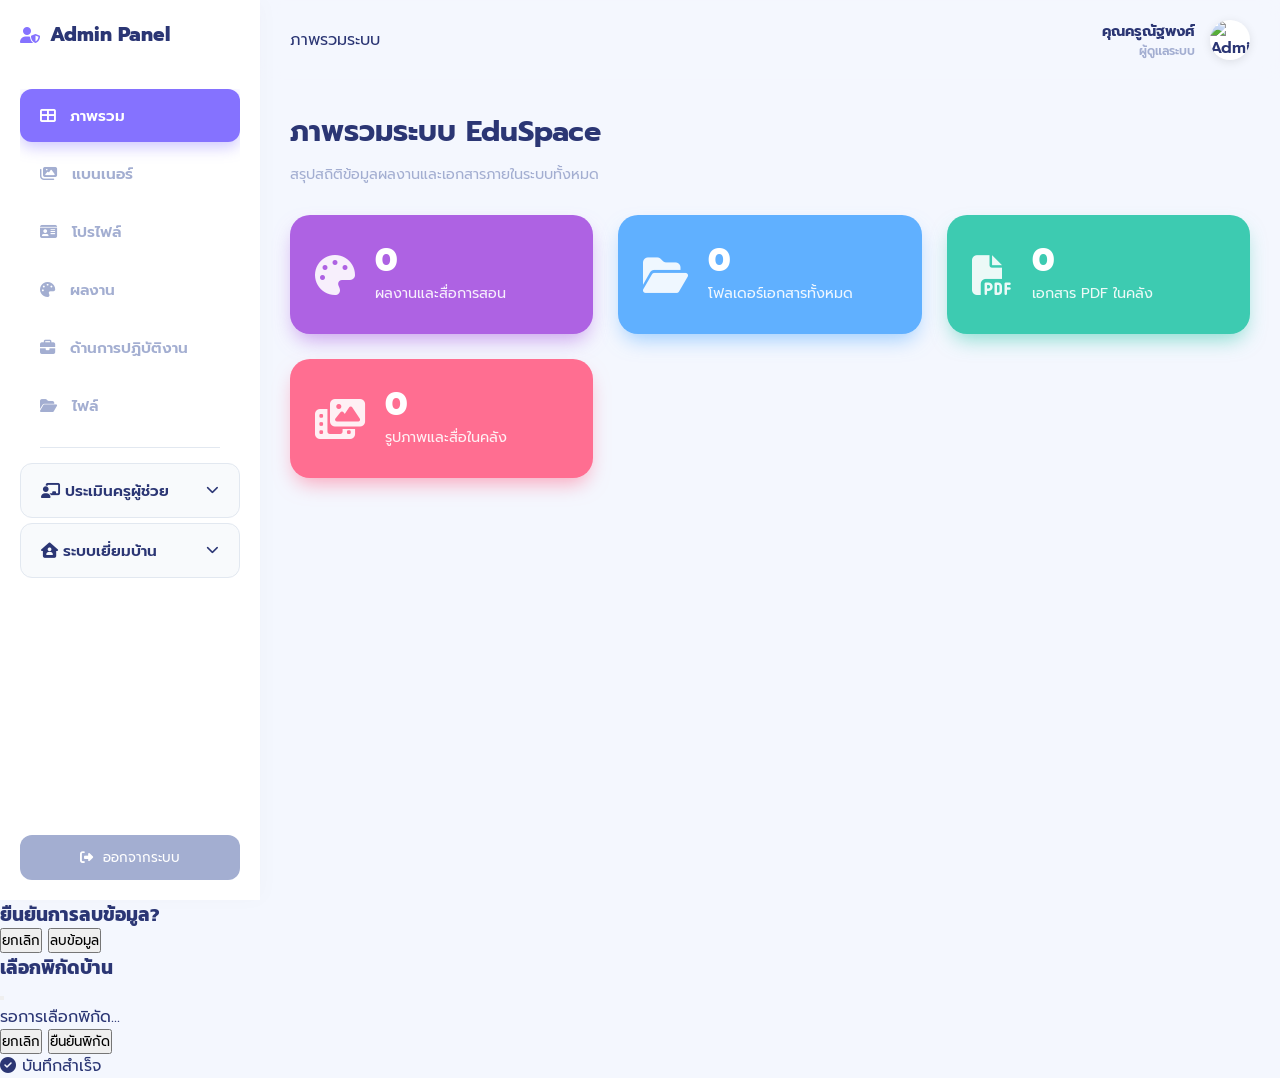
==== commit 24f72979: "Add files via upload" ====
--- a/admin.html
+++ b/admin.html
@@ -7,7 +7,7 @@
     
     <link href="https://fonts.googleapis.com/css2?family=Prompt:wght@300;400;600;800&display=swap" rel="stylesheet">
     <link rel="stylesheet" href="https://cdnjs.cloudflare.com/ajax/libs/font-awesome/6.4.0/css/all.min.css">
-    
+    <script src="https://cdnjs.cloudflare.com/ajax/libs/tinymce/6.8.2/tinymce.min.js"></script>
     <script src="https://cdn.tailwindcss.com"></script>
     <script>
         /* ปิดการล้างค่า CSS เดิม เพื่อไม่ให้หน้าแอดมินพัง */
@@ -96,10 +96,26 @@
             <li data-tab="banner"><i class="fas fa-images"></i> แบนเนอร์</li>
             <li data-tab="profile"><i class="fas fa-id-card"></i> โปรไฟล์</li>
             <li data-tab="portfolio"><i class="fas fa-palette"></i> ผลงาน</li>
+            <li data-tab="work"><i class="fas fa-briefcase"></i> ด้านการปฏิบัติงาน</li>
             <li data-tab="files"><i class="fas fa-folder-open"></i> ไฟล์</li>
             
             <hr style="margin: 15px 20px; border: 0; border-top: 1px solid #e2e8f0;">
             
+           
+            
+            <li id="evalToggle" class="menu-group-header">
+                <div style="display: flex; align-items: center; justify-content: space-between; width: 100%;">
+                    <span><i class="fas fa-chalkboard-teacher"></i> ประเมินครูผู้ช่วย</span>
+                    <i class="fas fa-chevron-down toggle-icon" id="evalChevron"></i>
+                </div>
+            </li>
+            <div class="sub-menu-container collapsed" id="evalSubMenu">
+                <li data-tab="eval_1"><i class="fas fa-file-signature"></i> ครั้งที่ 1</li>
+                <li data-tab="eval_2"><i class="fas fa-file-signature"></i> ครั้งที่ 2</li>
+                <li data-tab="eval_3"><i class="fas fa-file-signature"></i> ครั้งที่ 3</li>
+                <li data-tab="eval_4"><i class="fas fa-file-signature"></i> ครั้งที่ 4</li>
+            </div>
+
             <li id="homeVisitToggle" class="menu-group-header">
                 <div style="display: flex; align-items: center; justify-content: space-between; width: 100%;">
                     <span><i class="fas fa-house-user"></i> ระบบเยี่ยมบ้าน</span>
@@ -155,22 +171,19 @@
                         <i class="fas fa-folder-open"></i>
                         <div class="stat-info">
                             <h3 id="stat-files">0</h3>
-                            <p>ไฟล์และเอกสารทั้งหมด</p>
-                        </div>
+                            <p>โฟลเดอร์เอกสารทั้งหมด</p> </div>
                     </div>
                     <div class="stat-card-admin bg-c1">
                         <i class="fas fa-file-pdf"></i>
                         <div class="stat-info">
                             <h3 id="stat-docs">0</h3>
-                            <p>เอกสาร (PDF, Word)</p>
-                        </div>
+                            <p>เอกสาร PDF ในคลัง</p> </div>
                     </div>
                     <div class="stat-card-admin bg-c7">
                         <i class="fas fa-photo-video"></i>
                         <div class="stat-info">
                             <h3 id="stat-media">0</h3>
-                            <p>สื่อมัลติมีเดีย (รูป, วิดีโอ)</p>
-                        </div>
+                            <p>รูปภาพและสื่อในคลัง</p> </div>
                     </div>
                 </div>
             </section>
@@ -240,18 +253,59 @@
                 <div id="portList"><div class="loading-row"><div class="spinner"></div> กำลังโหลดข้อมูล...</div></div>
             </section>
 
+            <section id="work" class="tab-content">
+                <h2 class="section-title">จัดการด้านการปฏิบัติงาน</h2>
+                <div style="background:#fff;border-radius:12px;padding:16px;margin-bottom:18px;box-shadow:0 6px 18px rgba(2,6,23,0.04);">
+                    <h3 id="workFormTitle" style="margin:0 0 8px 0;font-size:1rem;font-weight:700;">สร้างบล็อคด้านการปฏิบัติงานจากลิงก์</h3>
+                    <p style="margin:0 0 10px 0;color:#64748b;font-size:0.9rem;">วางลิงก์โฟลเดอร์ Google Drive เพื่อดึงรายการงานและแสดงบนหน้าเว็บไซต์ในรูปแบบตาราง</p>
+
+                    <input type="hidden" id="editingWorkCategoryId">
+                    <div style="display:flex;gap:10px;flex-wrap:wrap;align-items:flex-start;margin-bottom: 12px;">
+                        <input id="workCategoryName" type="text" placeholder="ชื่อหมวด เช่น ด้านการปฏิบัติงาน" style="flex:1;padding:10px;border:1px solid #e2e8f0;border-radius:10px;">
+                        <input id="workCategoryOrder" type="number" placeholder="ลำดับ" style="width:90px;padding:10px;border:1px solid #e2e8f0;border-radius:10px;" value="1">
+                        <button id="btnSaveWorkCategory" type="button" class="btn-submit bg-c4" style="padding:10px 20px;border-radius:10px;border:none;color:#fff;width:auto;">บันทึกหมวดงาน</button>
+                        <button id="btnCancelEditWorkCategory" type="button" class="btn-submit" style="padding:10px 20px;border-radius:10px;border:1px solid #e2e8f0;background:#fff;color:var(--text-muted);width:auto;display:none;">ยกเลิก</button>
+                    </div>
+                    <textarea id="workCategoryDesc" rows="2" placeholder="คำอธิบายสั้น ๆ ของหมวดงาน" style="width:100%;padding:10px;border:1px solid #e2e8f0;border-radius:10px;margin-bottom:10px;"></textarea>
+                    <input id="workCategoryLink" type="text" placeholder="วางลิงก์โฟลเดอร์ Google Drive" style="width:100%;padding:10px;border:1px solid #e2e8f0;border-radius:10px;">
+                    <p id="workCategoryStatus" style="margin:8px 0 0 0; color:#64748b; font-size:0.85rem;">กรุณากรอกลิงก์โฟลเดอร์และระบบจะตรวจสอบให้โดยอัตโนมัติ</p>
+                </div>
+
+                <div style="background:#fff;border-radius:12px;padding:16px;box-shadow:0 6px 18px rgba(2,6,23,0.04);">
+                    <h3 style="margin:0 0 12px 0;font-size:1rem;font-weight:700;"><i class="fas fa-briefcase text-c4-blue"></i> รายการด้านการปฏิบัติงานในระบบ</h3>
+                    <div id="adminWorkCategoryList">
+                        <p style="color:var(--text-muted); font-size:0.9rem; text-align:center; padding:15px 0;">กำลังโหลดรายการ...</p>
+                    </div>
+                </div>
+            </section>
+
             <section id="files" class="tab-content">
                 <h2 class="section-title">จัดการไฟล์</h2>
-                <div class="files-header">
-                    <button id="btnAddFile" class="btn-submit bg-c4" style="width:auto;padding:12px 25px;"><i class="fas fa-upload"></i> อัปโหลดไฟล์ใหม่</button>
-                    <div style="display:flex;gap:10px;align-items:center;flex-wrap:wrap;">
-                        <div class="search-box"><i class="fas fa-search"></i><input type="text" id="fileSearch" placeholder="ค้นหาไฟล์..."></div>
-                        <select id="fileTypeFilter" style="padding:10px 15px;border:1px solid #e2e8f0;border-radius:12px;outline:none;">
-                            <option value="">ทุกประเภท</option><option value="pdf">PDF</option><option value="image">รูปภาพ</option><option value="video">วิดีโอ</option><option value="document">เอกสาร</option><option value="other">อื่นๆ</option>
-                        </select>
-                    </div>
-                </div>
-                <div id="fileGrid" class="files-grid"><div class="loading-row" style="grid-column:1/-1"><div class="spinner"></div> กำลังโหลดข้อมูล...</div></div>
+
+                <div style="background:#fff;border-radius:12px;padding:16px;margin-bottom:18px;box-shadow:0 6px 18px rgba(2,6,23,0.04);">
+                    <h3 id="albumFormTitle" style="margin:0 0 8px 0;font-size:1rem;font-weight:700;">สร้างโฟลเดอร์เอกสารจากลิงก์</h3>
+                    <p style="margin:0 0 10px 0;color:#64748b;font-size:0.9rem;">ตั้งชื่อโฟลเดอร์ และวางลิงก์ Google Drive (โฟลเดอร์ต้องเปิดแชร์สาธารณะ) ระบบจะดึงไฟล์มาแยกประเภทให้อัตโนมัติ</p>
+                    
+                    <input type="hidden" id="editingAlbumId">
+                    
+                    <div style="display:flex;gap:10px;flex-wrap:wrap;align-items:flex-start;margin-bottom: 12px;">
+                        <input id="impAlbumName" type="text" placeholder="ชื่อโฟลเดอร์ เช่น แผนการจัดกิจกรรมการเรียนรู้" style="flex:1;padding:10px;border:1px solid #e2e8f0;border-radius:10px;">
+                        <input id="albumOrder" type="number" placeholder="ลำดับ" style="width:90px;padding:10px;border:1px solid #e2e8f0;border-radius:10px;" value="1">
+                        <button id="btnSaveAlbum" type="button" class="btn-submit bg-c5" style="padding:10px 20px;border-radius:10px;border:none;color:#fff;width:auto;">บันทึกโฟลเดอร์ลงระบบ</button>
+                        <button id="btnCancelEditAlbum" type="button" class="btn-submit" style="padding:10px 20px;border-radius:10px;border:1px solid #e2e8f0;background:#fff;color:var(--text-muted);width:auto;display:none;">ยกเลิก</button>
+                    </div>
+                    
+                    <input id="impFolderLink" type="text" placeholder="วางลิงก์โฟลเดอร์ Google Drive (ต้องตั้งค่าแชร์เป็น 'ทุกคนที่มีลิงก์')" style="width:100%;padding:10px;border:1px solid #e2e8f0;border-radius:10px;">
+                    <p id="albumLinkStatus" style="margin:8px 0 0 0; color:#64748b; font-size:0.85rem;">กรุณากรอกลิงก์โฟลเดอร์และระบบจะตรวจสอบให้โดยอัตโนมัติ</p>
+                </div>
+
+                <div style="background:#fff;border-radius:12px;padding:16px;box-shadow:0 6px 18px rgba(2,6,23,0.04);margin-bottom:20px;">
+                    <h3 style="margin:0 0 12px 0;font-size:1rem;font-weight:700;"><i class="fas fa-folder text-c3-yellow"></i> รายการโฟลเดอร์เอกสารในระบบ</h3>
+                    <div id="adminAlbumList">
+                        <p style="color:var(--text-muted); font-size:0.9rem; text-align:center; padding:15px 0;">กำลังโหลดรายการโฟลเดอร์...</p>
+                    </div>
+                </div>
+
             </section>
 
             <section id="visit_dashboard" class="tab-content space-y-6">
@@ -487,6 +541,22 @@
                 </div>
             </section>
 
+            <section id="eval_main" class="tab-content space-y-6">
+                <div class="flex flex-col sm:flex-row items-start sm:items-center justify-between gap-4">
+                    <div>
+                        <h2 id="evalMainTitle" class="font-semibold text-2xl text-slate-900 mb-1" style="font-family:'Kanit';">ประเมินครูผู้ช่วย</h2>
+                        <p class="text-slate-500 text-sm">เพิ่มลบข้อมูล รูปภาพ แบบอิสระตามองค์ประกอบการประเมิน</p>
+                    </div>
+                    <div class="flex gap-2">
+                        <button onclick="exportEvalPDF()" class="bg-rose-600 hover:bg-rose-700 text-white px-5 py-2.5 rounded-lg text-sm font-medium flex items-center gap-2 transition shadow-sm border-none cursor-pointer"><i data-lucide="printer" class="w-4 h-4"></i> พิมพ์ PDF</button>
+                        <button onclick="openEvalModal()" class="bg-teal-600 hover:bg-teal-700 text-white px-5 py-2.5 rounded-lg text-sm font-medium flex items-center gap-2 transition shadow-sm border-none cursor-pointer"><i data-lucide="plus" class="w-4 h-4"></i> เพิ่มบล็อคข้อมูล</button>
+                    </div>
+                </div>
+                <div id="evalBlocksContainer" class="space-y-4">
+                    </div>
+            </section>
+
+
             <section id="visit_settings" class="tab-content space-y-6">
                 <h2 class="font-semibold text-2xl text-slate-900 mb-1" style="font-family:'Kanit';">การตั้งค่าระบบเยี่ยมบ้าน</h2>
                 <div class="bg-white rounded-2xl border border-slate-200 p-6 md:p-8 max-w-2xl space-y-6" style="box-shadow: 0 10px 30px rgba(0,0,0,0.03);">
@@ -494,6 +564,15 @@
                     <div><label class="block text-sm font-medium mb-2">ชื่อครูประจำชั้น</label><input id="set_teacher" class="w-full border border-slate-200 rounded-lg px-4 py-2.5 text-sm bg-slate-50 outline-none"></div>
                     <div><label class="block text-sm font-medium mb-2">พิกัด GPS โรงเรียน</label><input id="set_school_gps" placeholder="เช่น 13.736717, 100.523186" class="w-full border border-slate-200 rounded-lg px-4 py-2.5 text-sm bg-slate-50 outline-none"></div>
                     <div><label class="block text-sm font-medium mb-2">Google Apps Script Web App URL</label> <input id="set_api" type="url" class="w-full border border-indigo-200 bg-indigo-50 rounded-lg px-4 py-3 text-sm outline-none"></div>
+                    <div class="rounded-xl border border-slate-200 bg-slate-50 p-4">
+                        <label class="flex items-center justify-between gap-4 cursor-pointer">
+                            <div>
+                                <div class="font-medium text-slate-800">แสดง/ซ่อนบล็อค “ประเมินครูผู้ช่วย” บนหน้าเว็บไซต์</div>
+                                <div class="text-xs text-slate-500 mt-1">ปิดไว้จะซ่อนส่วนนี้จากผู้ชมทั้งหมด</div>
+                            </div>
+                            <input id="evalSectionToggle" type="checkbox" class="w-5 h-5 accent-teal-600">
+                        </label>
+                    </div>
                     <button onclick="saveSettings()" class="bg-slate-800 text-white px-6 py-3 rounded-xl font-medium w-full mt-4 shadow-sm border-none cursor-pointer hover:bg-slate-900 transition">บันทึกการตั้งค่า</button>
                 </div>
             </section>
@@ -546,23 +625,7 @@
     </div>
 </div>
 
-<div class="modal-overlay" id="modalFile">
-    <div class="modal-box">
-        <div class="modal-header">
-            <h3><i class="fas fa-upload c4-text"></i> อัปโหลดไฟล์ใหม่</h3>
-            <button class="modal-close" data-close="modalFile"><i class="fas fa-times"></i></button>
-        </div>
-        <form id="fileUploadForm">
-            <div class="input-group"><label>ชื่อไฟล์</label><input type="text" id="fileName" required></div>
-            <div class="input-group"><label>ประเภทไฟล์</label><select id="fileType"><option value="pdf">PDF</option><option value="document">เอกสาร</option><option value="image">รูปภาพ</option><option value="video">วิดีโอ</option><option value="other">อื่นๆ</option></select></div>
-            <div class="input-group"><label>ลิงก์ไฟล์</label><input type="text" id="fileUrl" required></div>
-            <div class="input-group"><label>คำอธิบายไฟล์</label><textarea id="fileDesc" rows="2"></textarea></div>
-            <div class="input-group"><label>หมวดหมู่</label><input type="text" id="fileCat"></div>
-            <div class="input-group"><label>ลำดับ</label><input type="number" id="fileOrder" value="1"></div>
-            <button type="submit" class="btn-submit bg-c4"><i class="fas fa-save"></i> บันทึกข้อมูลไฟล์</button>
-        </form>
-    </div>
-</div>
+
 
 <div class="modal-overlay" id="modalConfirmDelete">
     <div class="modal-box" style="max-width:380px;">
@@ -606,6 +669,72 @@
     </div>
 </div>
 
+
+
+<div class="modal-overlay" id="modalEvalBlock">
+    <div class="modal-box">
+        <div class="modal-header">
+            <h3 id="modalEvalTitle"><i class="fas fa-edit c5-text"></i> จัดการบล็อคประเมิน</h3>
+            <button class="modal-close" data-close="modalEvalBlock"><i class="fas fa-times"></i></button>
+        </div>
+        <form id="evalBlockForm">
+            <input type="hidden" id="evalBlockId">
+            
+            <div class="input-group">
+                <label>หัวข้อการประเมิน</label>
+                <input type="text" id="evalTitle" required placeholder="เช่น หมวดที่ 1 การปฏิบัติตน...">
+            </div>
+            
+            <div id="evalHeaderSection" style="background: rgba(96, 176, 255, 0.05); border-radius: 16px; margin-bottom: 25px; border: 1px dashed var(--c4-blue); overflow: hidden; transition: all 0.3s ease;">
+                <div onclick="toggleEvalHeader()" style="padding: 12px 20px; cursor: pointer; display: flex; justify-content: space-between; align-items: center; background: rgba(96, 176, 255, 0.1);">
+                    <span style="font-size: 0.85rem; font-weight: 800; color: var(--c4-blue);">
+                        <i class="fas fa-file-alt"></i> ข้อมูลหัวกระดาษ PDF (วันที่/ชื่อโรงเรียน)
+                    </span>
+                    <i class="fas fa-chevron-down" id="evalHeaderChevron" style="font-size: 0.7rem; color: var(--c4-blue); transition: 0.3s;"></i>
+                </div>
+                
+                <div id="evalHeaderContent" style="padding: 20px 20px 5px 20px;">
+                    <div style="display: flex; gap: 15px; flex-wrap: wrap;">
+                        <div class="input-group" style="flex: 1; min-width: 150px;">
+                            <label style="font-size: 0.8rem; color: var(--color-gray);">ตั้งแต่วันที่</label>
+                            <input type="text" id="evalStartDate" placeholder="เช่น 1 พฤษภาคม 2569">
+                        </div>
+                        <div class="input-group" style="flex: 1; min-width: 150px;">
+                            <label style="font-size: 0.8rem; color: var(--color-gray);">ถึงวันที่</label>
+                            <input type="text" id="evalEndDate" placeholder="เช่น 30 กันยายน 2569">
+                        </div>
+                    </div>
+                    <div class="input-group">
+                        <label style="font-size: 0.8rem; color: var(--color-gray);">ชื่อโรงเรียนในรายงาน</label>
+                        <input type="text" id="evalSchoolName" placeholder="ระบุชื่อโรงเรียนเต็ม">
+                    </div>
+                </div>
+            </div>
+
+            <div class="input-group">
+                <label>รายละเอียด / สรุปผล</label>
+                <textarea id="evalContent" rows="6" placeholder="พิมพ์เนื้อหารายละเอียด..."></textarea>
+            </div>
+            
+            <div class="input-group">
+                <label>รูปภาพแนบ</label>
+                <input type="file" id="evalImageUpload" accept="image/*" class="w-full mb-2">
+                <input type="hidden" id="evalImageUrl">
+                <div class="img-preview-box hidden" id="evalImagePreviewContainer">
+                    <img id="evalImagePreview" src="" style="max-height: 200px; border-radius: 8px;">
+                </div>
+                <p id="evalImageStatus" class="text-xs text-sky-600 mt-2"></p>
+            </div>
+            <div class="input-group"><label>ลำดับแสดงผล</label><input type="number" id="evalOrder" value="1"></div>
+            
+            <button type="submit" class="btn-submit bg-c5" id="btnSaveEvalBlock">
+                <i class="fas fa-save"></i> บันทึกข้อมูลบล็อคนี้
+            </button>
+        </form>
+    </div>
+</div>
+
+
 <div class="toast" id="toastAdmin">
     <i class="fas fa-check-circle"></i>
     <span id="toastMsgAdmin">บันทึกสำเร็จ</span>
--- a/admin.css
+++ b/admin.css
@@ -289,4 +289,56 @@
 .sub-menu-container li {
     font-size: 0.9rem !important;
     padding: 12px 20px !important;
+}
+
+/* =========================================
+   ทำให้หน้าต่างจัดการบล็อคประเมินเป็นแบบเต็มจอ
+   ========================================= */
+#modalEvalBlock { padding: 0; }
+#modalEvalBlock .modal-box {
+    width: 100vw; 
+    max-width: 100%; 
+    height: 100vh; 
+    max-height: 100vh; 
+    border-radius: 0;
+}
+#modalEvalBlock form { 
+    max-width: 1000px; /* กำหนดความกว้างของฟอร์มด้านใน (ปรับให้กว้าง/แคบได้ตามต้องการ) */
+    margin: 0 auto; 
+    padding-bottom: 50px;
+}
+#modalEvalBlock .modal-header { 
+    max-width: 1000px; 
+    margin: 0 auto 25px auto; 
+    padding-top: 20px;
+}
+
+/* ================================
+   Responsive image utilities (Admin)
+   ปรับขนาดรูปให้เป็นมาตรฐานและตอบสนองหน้าจอ
+   ================================ */
+img {
+    max-width: 100%;
+    height: auto;
+    display: block;
+}
+
+.img-standard {
+    width: 100%;
+    max-height: 280px;
+    height: auto;
+    object-fit: cover;
+    object-position: center;
+    display: block;
+}
+
+/* จำกัดความสูงของรูปตัวอย่างในหน้าแอดมิน เช่น รายการไฟล์/อัลบั้ม */
+.file-thumb, .modal-file-thumb {
+    max-height: 220px;
+    overflow: hidden;
+}
+.file-thumb img, .modal-file-thumb img {
+    width: 100%;
+    height: 100%;
+    object-fit: cover;
 }
